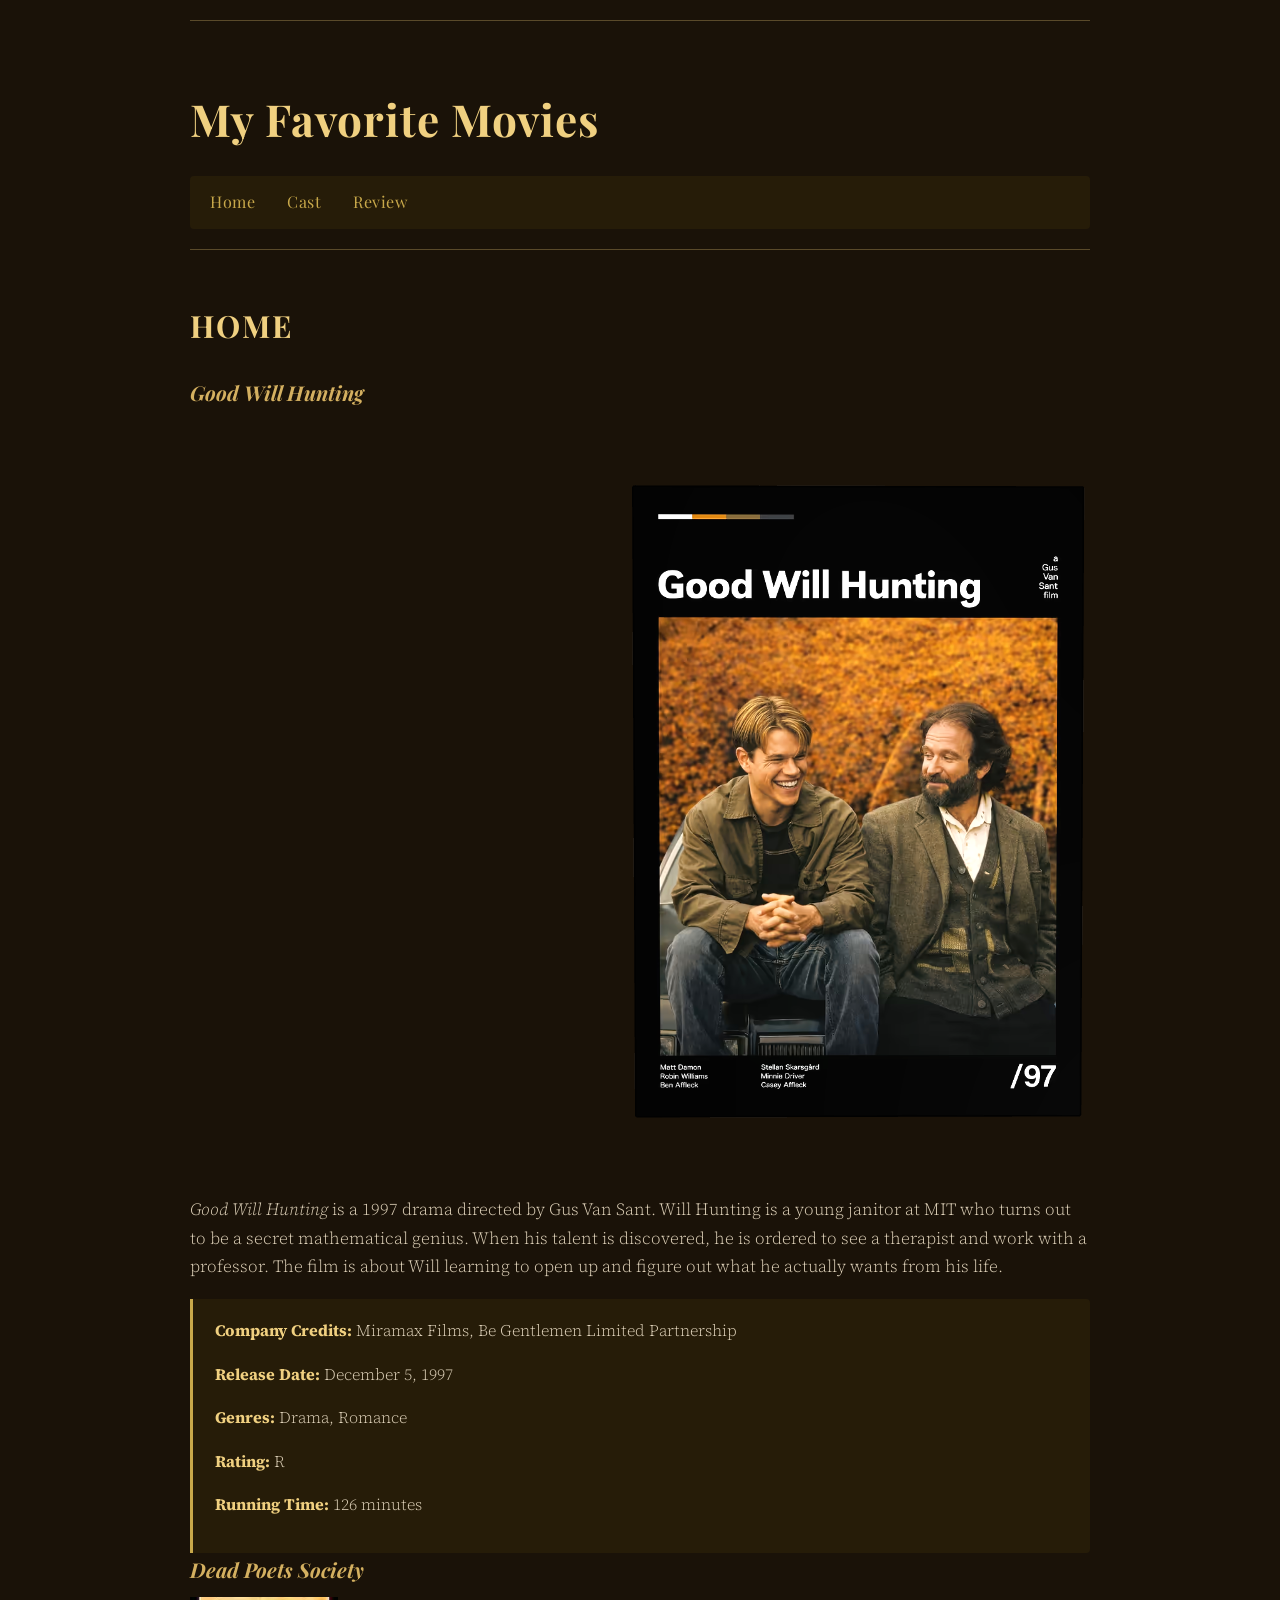
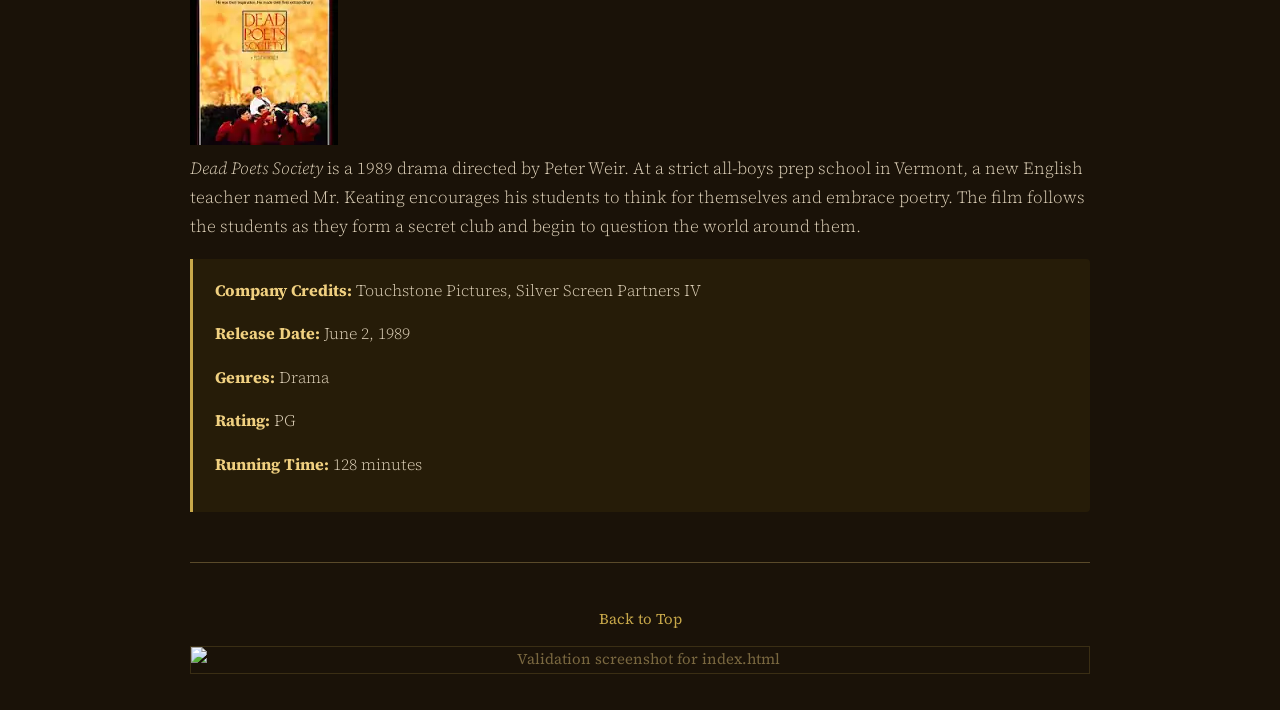
==== w-4/index.html @ 53760e24 "htmlfix" ====
<!DOCTYPE html>
<html lang="en">
<head>
    <meta charset="UTF-8">
    <meta name="author" content="Cody Dumas">
    <meta name="description" content="Home page for my two favorite movies">
    <title>My Favorite Movies</title>
    <link rel="stylesheet" href="style.css">
</head>
<body>

<div id="container">

    <hr>

    <div id="header">
        <h1>My Favorite Movies</h1>
    </div>

    <div id="nav">
        <a href="index.html">Home</a>
        <a href="cast.html">Cast</a>
        <a href="review.html">Review</a>
    </div>

    <hr>

    <div id="content">

        <h2>Home</h2>

        <div>

            <h3><em>Good Will Hunting</em></h3>

            <img src="images/goodwillhunting-poster.jpg" alt="Good Will Hunting poster">

            <p>
                <em>Good Will Hunting</em> is a 1997 drama directed by Gus Van Sant. Will Hunting is a young janitor at MIT who turns out to be a secret mathematical genius. When his talent is discovered, he is ordered to see a therapist and work with a professor. The film is about Will learning to open up and figure out what he actually wants from his life.
            </p>

            <div class="info">
                <p><b>Company Credits:</b> Miramax Films, Be Gentlemen Limited Partnership</p>
                <p><b>Release Date:</b> December 5, 1997</p>
                <p><b>Genres:</b> Drama, Romance</p>
                <p><b>Rating:</b> R</p>
                <p><b>Running Time:</b> 126 minutes</p>
            </div>

            <h3><em>Dead Poets Society</em></h3>

            <img src="images/deadpoetssociety-poster.jpg" alt="Dead Poets Society poster">

            <p>
                <em>Dead Poets Society</em> is a 1989 drama directed by Peter Weir. At a strict all-boys prep school in Vermont, a new English teacher named Mr. Keating encourages his students to think for themselves and embrace poetry. The film follows the students as they form a secret club and begin to question the world around them.
            </p>

            <div class="info">
                <p><b>Company Credits:</b> Touchstone Pictures, Silver Screen Partners IV</p>
                <p><b>Release Date:</b> June 2, 1989</p>
                <p><b>Genres:</b> Drama</p>
                <p><b>Rating:</b> PG</p>
                <p><b>Running Time:</b> 128 minutes</p>
            </div>

        </div>

    </div>

    <hr>

    <div id="footer">
        <a href="#header">Back to Top</a>
        <img src="images/validation-index.png" alt="Validation screenshot for index.html">
    </div>

</div>

</body>
</html>
---- w-4/style.css ----
@import url('https://fonts.googleapis.com/css2?family=Playfair+Display:ital,wght@0,400;0,700;1,400&family=Source+Serif+4:wght@300;400;600&display=swap');

* {
    margin: 0;
    padding: 0;
    box-sizing: border-box;
}

body {
    background-color: #1a1208;
    color: #e8dcc8;
    font-family: 'Source Serif 4', serif;
    font-size: 17px;
    line-height: 1.7;
}

#container {
    max-width: 960px;
    margin: 0 auto;
    padding: 0 30px;
    animation: fadeIn 1s ease forwards;
}

@keyframes fadeIn {
    from { opacity: 0; transform: translateY(18px); }
    to { opacity: 1; transform: translateY(0); }
}

@keyframes slideIn {
    from { opacity: 0; transform: translateX(-30px); }
    to { opacity: 1; transform: translateX(0); }
}

hr {
    border: none;
    border-top: 1px solid #5a4a2a;
    margin: 20px 0;
}

#header {
    padding: 40px 0 20px 0;
    animation: slideIn 0.9s ease forwards;
}

#header h1 {
    font-family: 'Playfair Display', serif;
    font-size: 2.6em;
    font-weight: 700;
    color: #f0d080;
    letter-spacing: 1px;
}

#nav {
    padding: 12px 0;
    background-color: #261c08;
    border-radius: 4px;
    padding: 12px 20px;
    margin-bottom: 6px;
}

#nav a {
    color: #c8a84a;
    text-decoration: none;
    margin-right: 28px;
    font-family: 'Playfair Display', serif;
    font-size: 0.95em;
    letter-spacing: 0.5px;
    transition: color 0.3s ease;
}

#nav a:hover {
    color: #f0d080;
    text-decoration: underline;
}

#content {
    padding: 30px 0;
}

#content h2 {
    font-family: 'Playfair Display', serif;
    font-size: 1.8em;
    color: #f0d080;
    margin-bottom: 24px;
    letter-spacing: 2px;
    text-transform: uppercase;
}

#content h3 {
    font-family: 'Playfair Display', serif;
    font-size: 1.2em;
    color: #d4b060;
    margin-bottom: 10px;
}

#content p {
    margin-bottom: 16px;
    color: #ddd0b8;
    font-weight: 300;
}

.movie-section {
    margin-bottom: 60px;
    padding-bottom: 40px;
    border-bottom: 1px solid #3a2e14;
}

.movie-section:last-child {
    border-bottom: none;
}

.movie-section h3 {
    font-family: 'Playfair Display', serif;
    font-size: 1.5em;
    color: #f0d080;
    margin-bottom: 16px;
}

.poster-wrap {
    float: left;
    margin: 0 26px 16px 0;
}

.poster-wrap img {
    width: 180px;
    border: 2px solid #5a4a2a;
    display: block;
}

.clearfix::after {
    content: "";
    display: table;
    clear: both;
}

.info {
    background-color: #261c08;
    border-left: 3px solid #c8a84a;
    padding: 18px 22px;
    margin-top: 18px;
    border-radius: 0 4px 4px 0;
}

.info p {
    margin-bottom: 8px;
    font-size: 0.95em;
}

.info b {
    color: #f0d080;
}

.character {
    margin-bottom: 28px;
    padding-bottom: 0;
}

.character h3 {
    font-family: 'Playfair Display', serif;
    font-size: 1.15em;
    color: #d4b060;
    margin-bottom: 8px;
}

.character img {
    display: block;
    margin-bottom: 6px;
    border: 1px solid #5a4a2a;
}

.character p {
    margin: 0;
    font-size: 0.95em;
    color: #c8b898;
}

.cast-section {
    margin-bottom: 50px;
}

.cast-section h3 {
    font-family: 'Playfair Display', serif;
    font-size: 1.5em;
    color: #f0d080;
    margin-bottom: 20px;
}

.review-section {
    margin-bottom: 60px;
    padding-bottom: 40px;
    border-bottom: 1px solid #3a2e14;
}

.review-section:last-child {
    border-bottom: none;
}

.review-section h3 {
    font-family: 'Playfair Display', serif;
    font-size: 1.5em;
    color: #f0d080;
    margin-bottom: 16px;
}

.review-section a {
    color: #c8a84a;
    transition: color 0.3s ease;
}

.review-section a:hover {
    color: #f0d080;
}

.info ul {
    list-style: disc;
    padding-left: 22px;
    color: #ddd0b8;
}

.info ul li {
    margin-bottom: 6px;
    font-size: 0.95em;
}

#footer {
    padding: 24px 0 36px 0;
    font-size: 0.88em;
    color: #7a6840;
    text-align: center;
}

#footer a {
    color: #c8a84a;
    text-decoration: none;
}

#footer a:hover {
    text-decoration: underline;
    color: #f0d080;
}

#footer img {
    display: block;
    margin: 14px auto 0 auto;
    max-width: 100%;
    border: 1px solid #3a2e14;
}
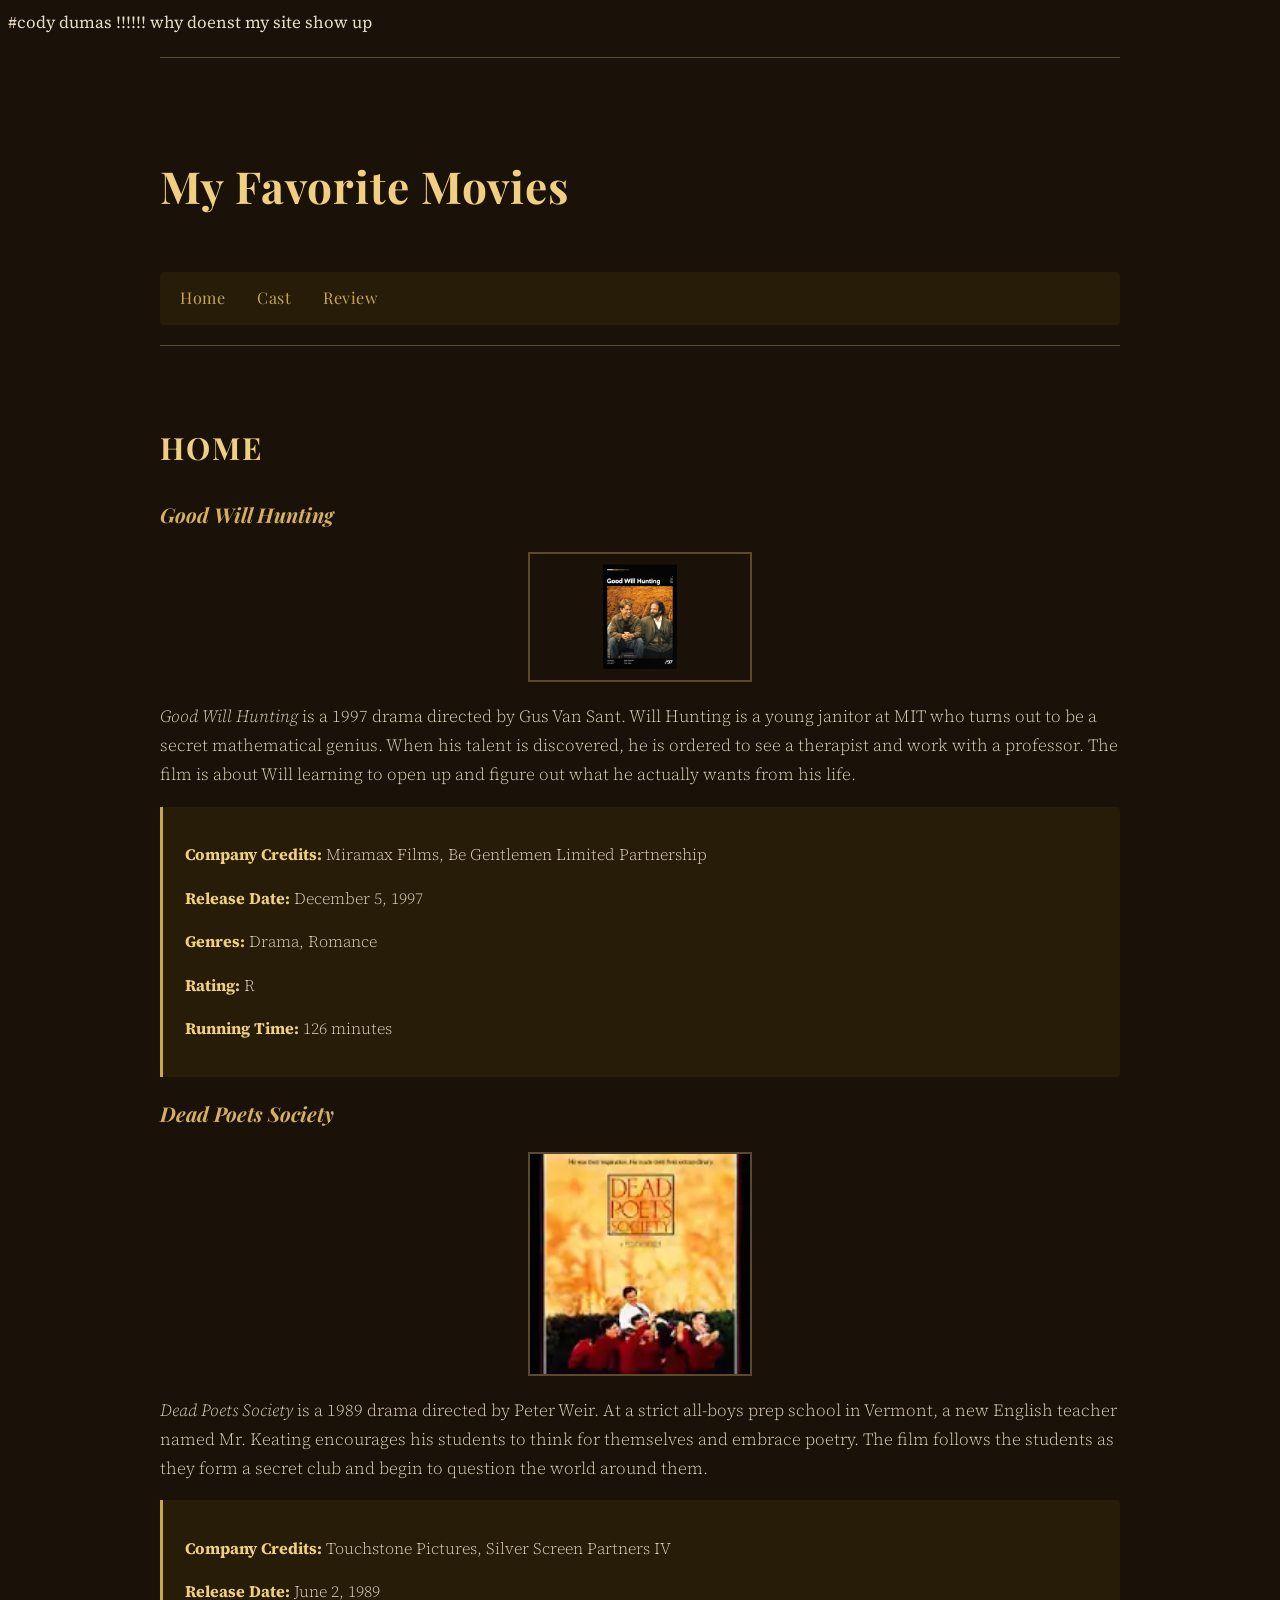
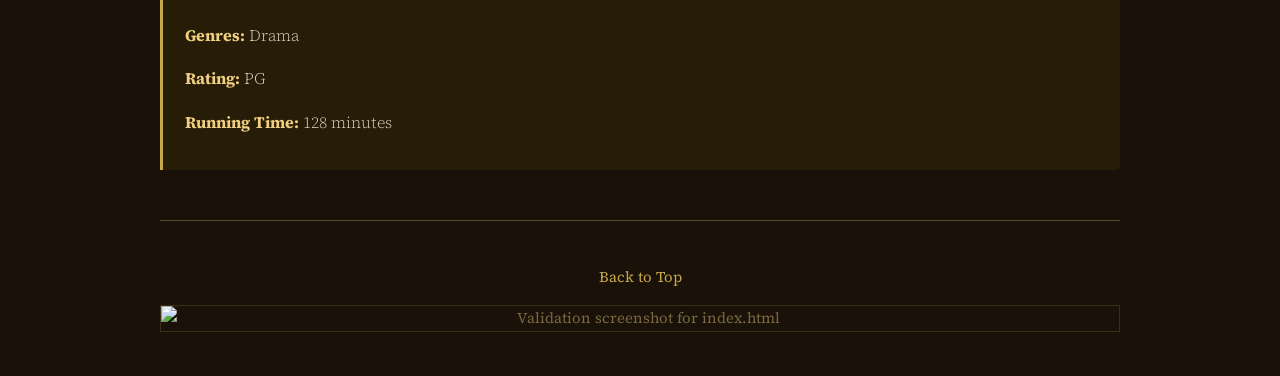
==== commit 21c41011: "height" ====
--- a/w-4/index.html
+++ b/w-4/index.html
@@ -1,5 +1,5 @@
 <!DOCTYPE html>
-<html lang="en">
+#cody dumas !!!!!! why doenst my site show up
 <head>
     <meta charset="UTF-8">
     <meta name="author" content="Cody Dumas">
--- a/w-4/style.css
+++ b/w-4/style.css
@@ -1,5 +1,6 @@
 @import url('https://fonts.googleapis.com/css2?family=Playfair+Display:ital,wght@0,400;0,700;1,400&family=Source+Serif+4:wght@300;400;600&display=swap');
-
+#fixthesizeofportatiots
+#fixthemainpageposters
 * {
     margin: 0;
     padding: 0;
@@ -245,3 +246,25 @@
     max-width: 100%;
     border: 1px solid #3a2e14;
 }
+/* Center and standardize poster images on home page */
+#content img {
+    display: block;
+    margin: 20px auto;
+    width: 220px;
+    height: auto;
+    border: 2px solid #5a4a2a;
+}
+
+/* Make cast images bigger and cleaner */
+.character img {
+    display: block;
+    margin: 10px 0;
+    width: 120px;
+    height: auto;
+    border: 2px solid #5a4a2a;
+}
+
+/* Optional: center cast cards */
+.character {
+    text-align: center;
+}
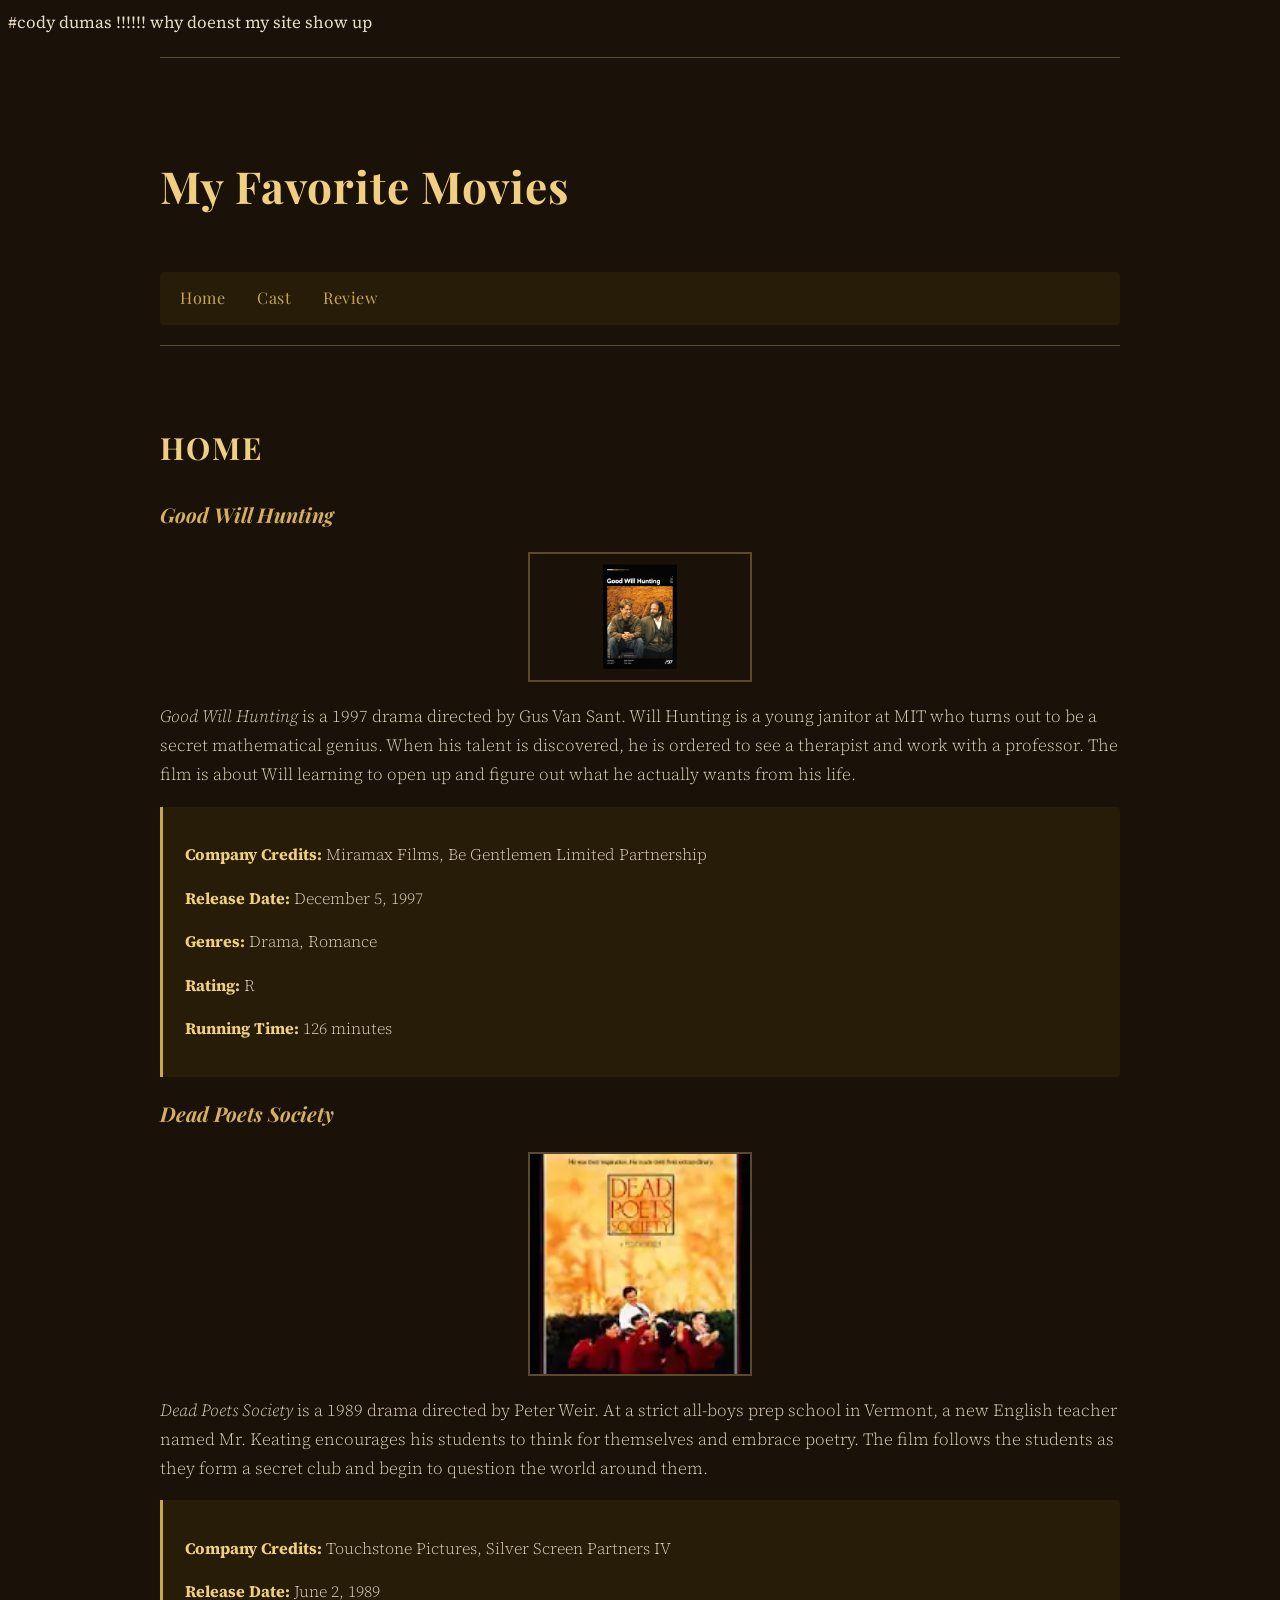
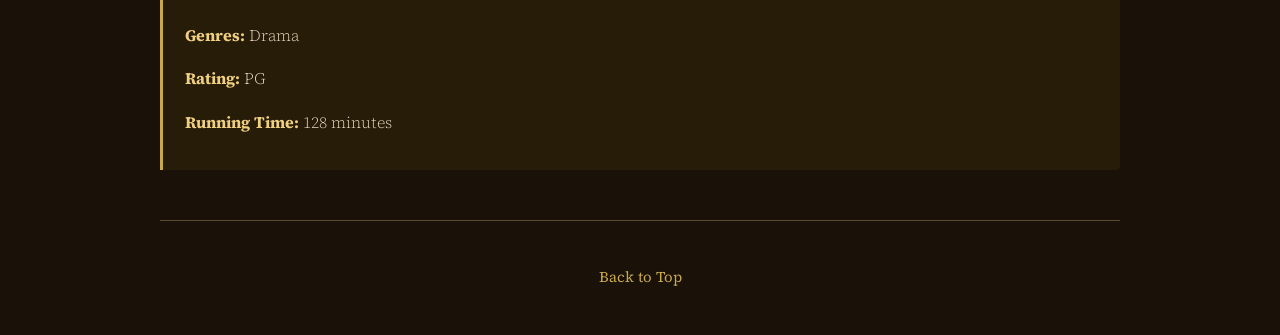
==== commit ae04e1d7: "saves" ====
--- a/w-4/index.html
+++ b/w-4/index.html
@@ -71,7 +71,7 @@
 
     <div id="footer">
         <a href="#header">Back to Top</a>
-        <img src="images/validation-index.png" alt="Validation screenshot for index.html">
+      
     </div>
 
 </div>
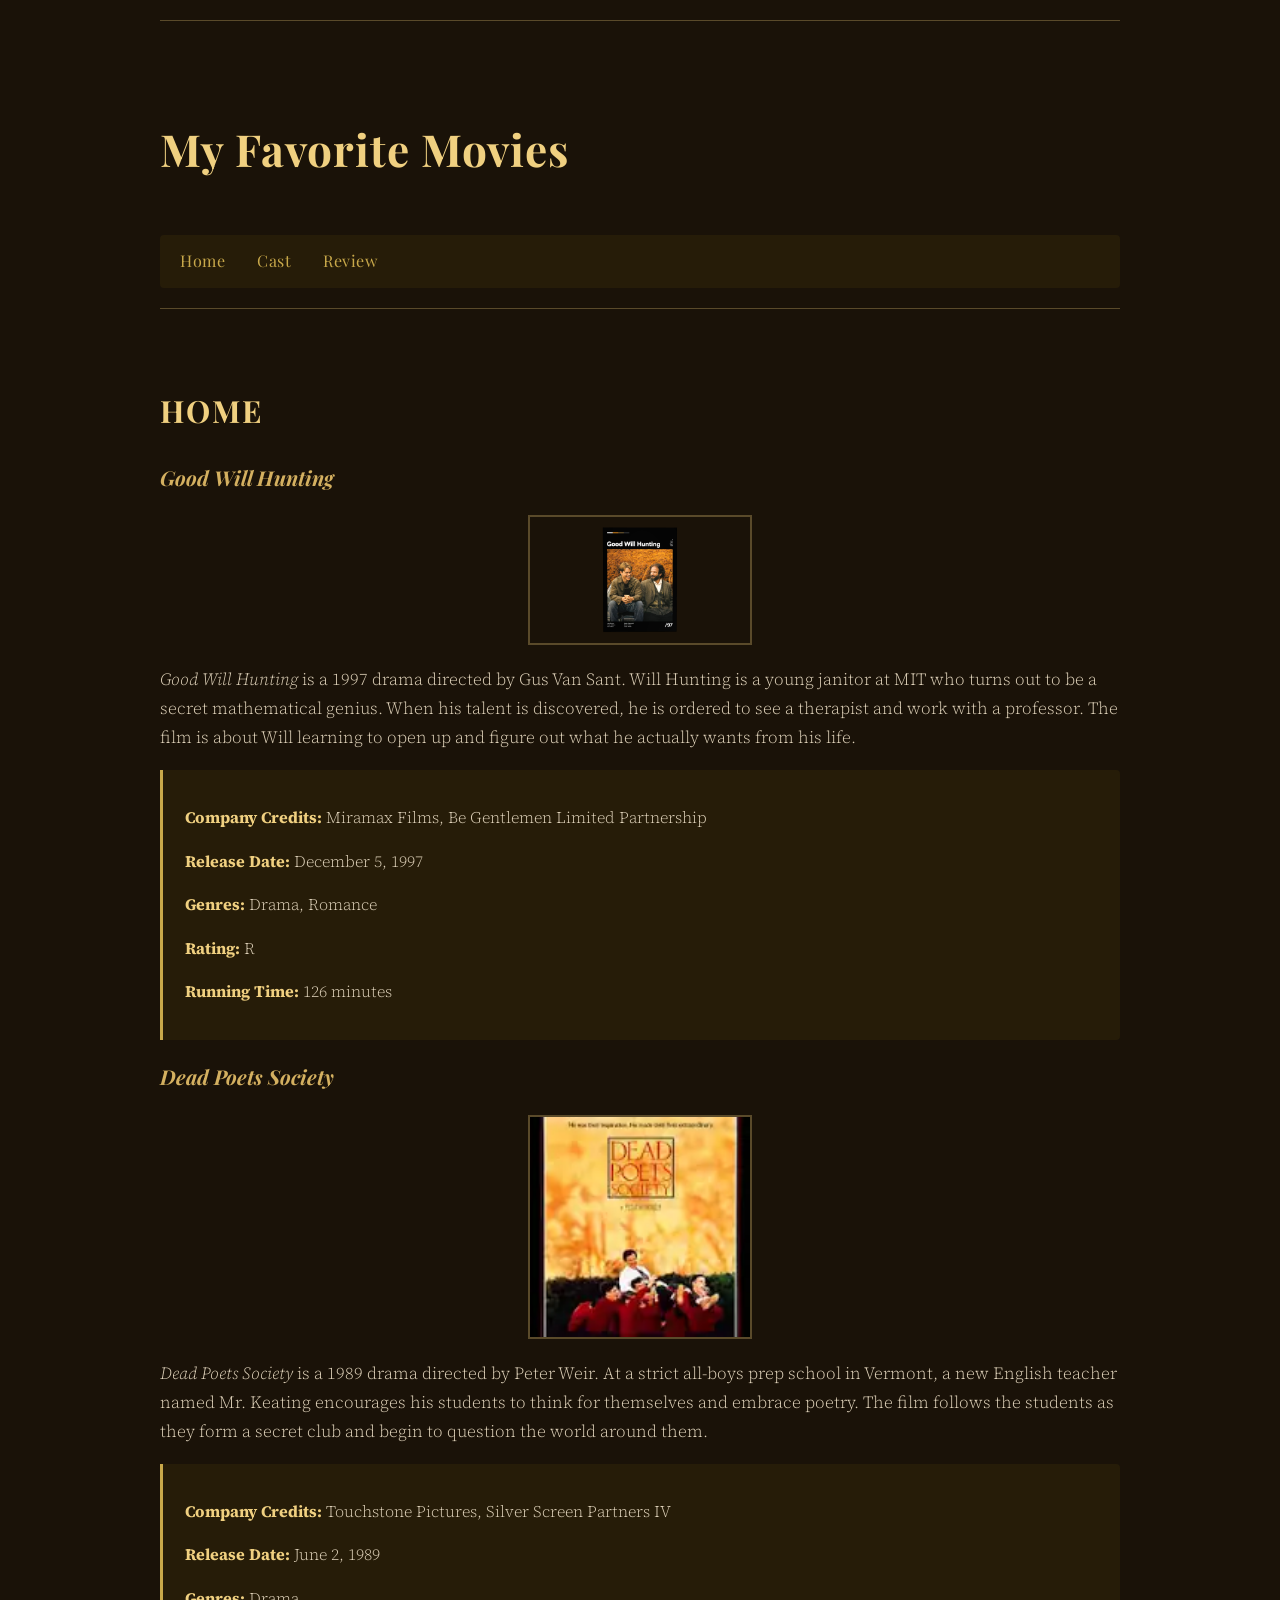
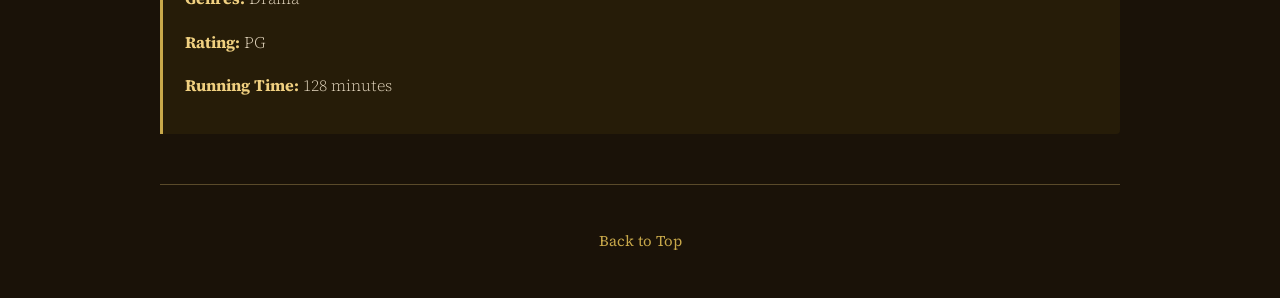
==== commit 0bb6c1e6: "Update index.html" ====
--- a/w-4/index.html
+++ b/w-4/index.html
@@ -1,5 +1,5 @@
 <!DOCTYPE html>
-#cody dumas !!!!!! why doenst my site show up
+<!--cody dumas !!!!!! why doenst my site show up-->
 <head>
     <meta charset="UTF-8">
     <meta name="author" content="Cody Dumas">
